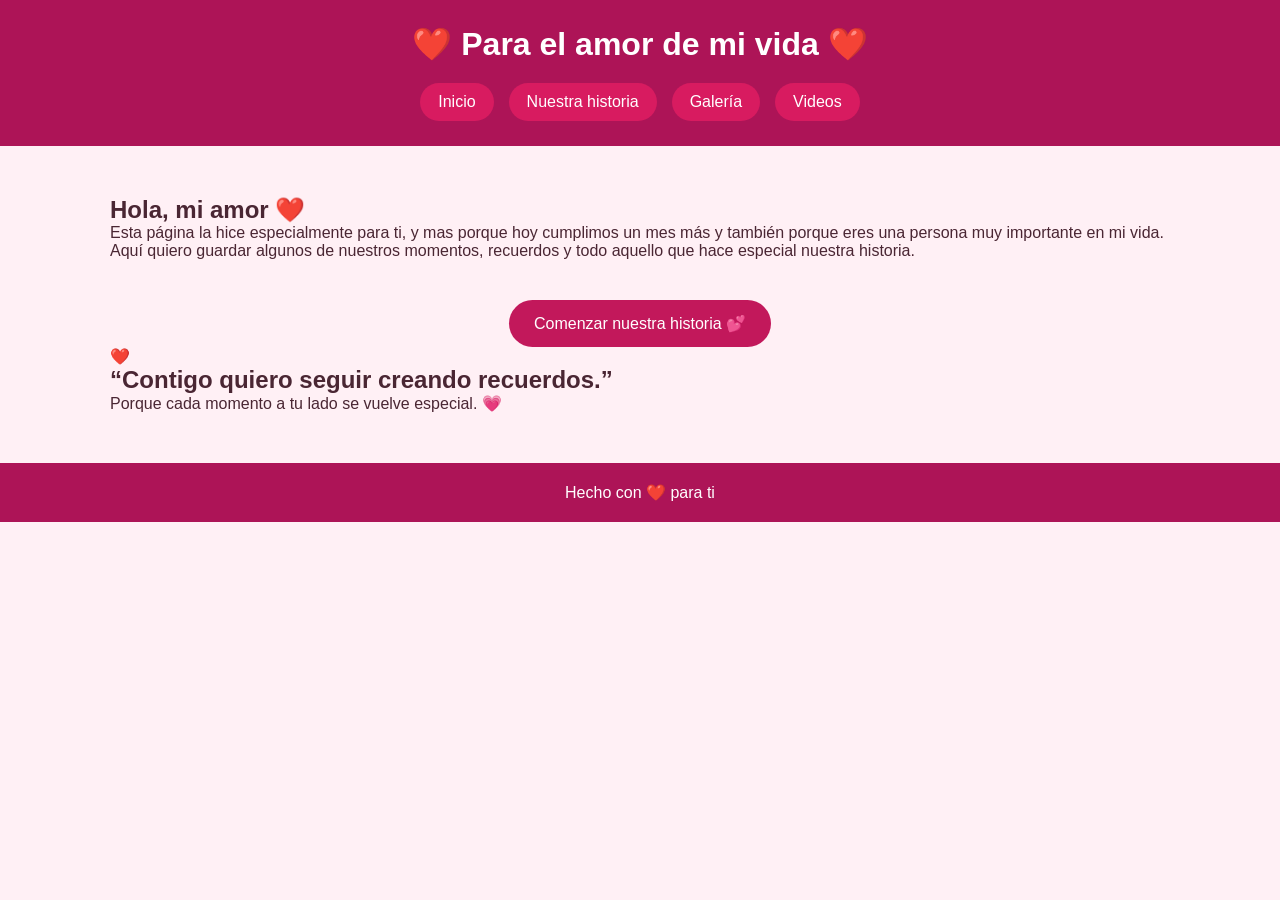
==== index.html @ 66ee2d4e "mi vida" ====
<!DOCTYPE html>
<html lang="es">
<head>
    <meta charset="UTF-8">
    <meta name="viewport" content="width=device-width, initial-scale=1.0">
    <title>Para el amor de mi vida ❤️</title>
    <link rel="stylesheet" href="css/inicio.css">
</head>

<body>

    <header>
        <h1>❤️ Para el amor de mi vida ❤️</h1>

        <nav>
            <a href="index.html">Inicio</a>
            <a href="historia.html">Nuestra historia</a>
            <a href="galeria.html">Galería</a>
            <a href="videos.html">Videos</a>
        </nav>
    </header>

    <main class="inicio">

        <section class="bienvenida">
            <div class="contenido">
                <h2>Hola, mi amor ❤️</h2>

                <p>
                    Esta página la hice especialmente para ti,
                     y mas porque hoy cumplimos un mes más y también
                   porque eres una persona muy importante en mi vida.
                </p>

                <p>
                    Aquí quiero guardar algunos de nuestros momentos,
                    recuerdos y todo aquello que hace especial nuestra historia.
                </p>

                <a href="historia.html" class="boton">
                    Comenzar nuestra historia 💕
                </a>
            </div>

            <div class="corazon">
                ❤️
            </div>
        </section>

        <section class="frase">
            <h2>“Contigo quiero seguir creando recuerdos.”</h2>
            <p>Porque cada momento a tu lado se vuelve especial. 💗</p>
        </section>

    </main>

    <footer>
        <p>Hecho con ❤️ para ti</p>
    </footer>

</body>
</html>
---- css/inicio.css ----
* {
    margin: 0;
    padding: 0;
    box-sizing: border-box;
}

body {
    font-family: Arial, sans-serif;
    background: #fff0f5;
    color: #4a2633;
}

header {
    background: #ad1457;
    color: white;
    text-align: center;
    padding: 25px;
}

header h1 {
    margin-bottom: 20px;
}

nav {
    display: flex;
    justify-content: center;
    gap: 15px;
    flex-wrap: wrap;
}

nav a {
    text-decoration: none;
    color: white;
    padding: 10px 18px;
    background: #d81b60;
    border-radius: 20px;
    transition: 0.3s;
}

nav a:hover {
    background: white;
    color: #ad1457;
}

main {
    max-width: 1100px;
    margin: auto;
    padding: 50px 20px;
}

.introduccion {
    background: white;
    padding: 40px;
    text-align: center;
    border-radius: 25px;
    margin-bottom: 40px;
    box-shadow: 0 8px 20px rgba(0,0,0,0.1);
}

.introduccion h2 {
    color: #ad1457;
    margin-bottom: 20px;
    font-size: 32px;
}

.introduccion p {
    line-height: 1.7;
    font-size: 18px;
}

.momentos {
    display: grid;
    grid-template-columns: repeat(2, 1fr);
    gap: 25px;
}

.tarjeta {
    background: white;
    padding: 30px;
    border-radius: 20px;
    text-align: center;
    box-shadow: 0 7px 18px rgba(0,0,0,0.1);
    transition: 0.3s;
}

.tarjeta:hover {
    transform: translateY(-8px);
}

.tarjeta span {
    font-size: 45px;
}

.tarjeta h3 {
    color: #c2185b;
    margin: 15px 0;
}

.tarjeta p {
    line-height: 1.6;
}

.boton {
    display: block;
    width: fit-content;
    margin: 40px auto 0;
    padding: 14px 25px;
    background: #c2185b;
    color: white;
    text-decoration: none;
    border-radius: 25px;
}

.boton:hover {
    background: #880e4f;
}

footer {
    background: #ad1457;
    color: white;
    text-align: center;
    padding: 20px;
}

@media (max-width: 700px) {

    .momentos {
        grid-template-columns: 1fr;
    }
}
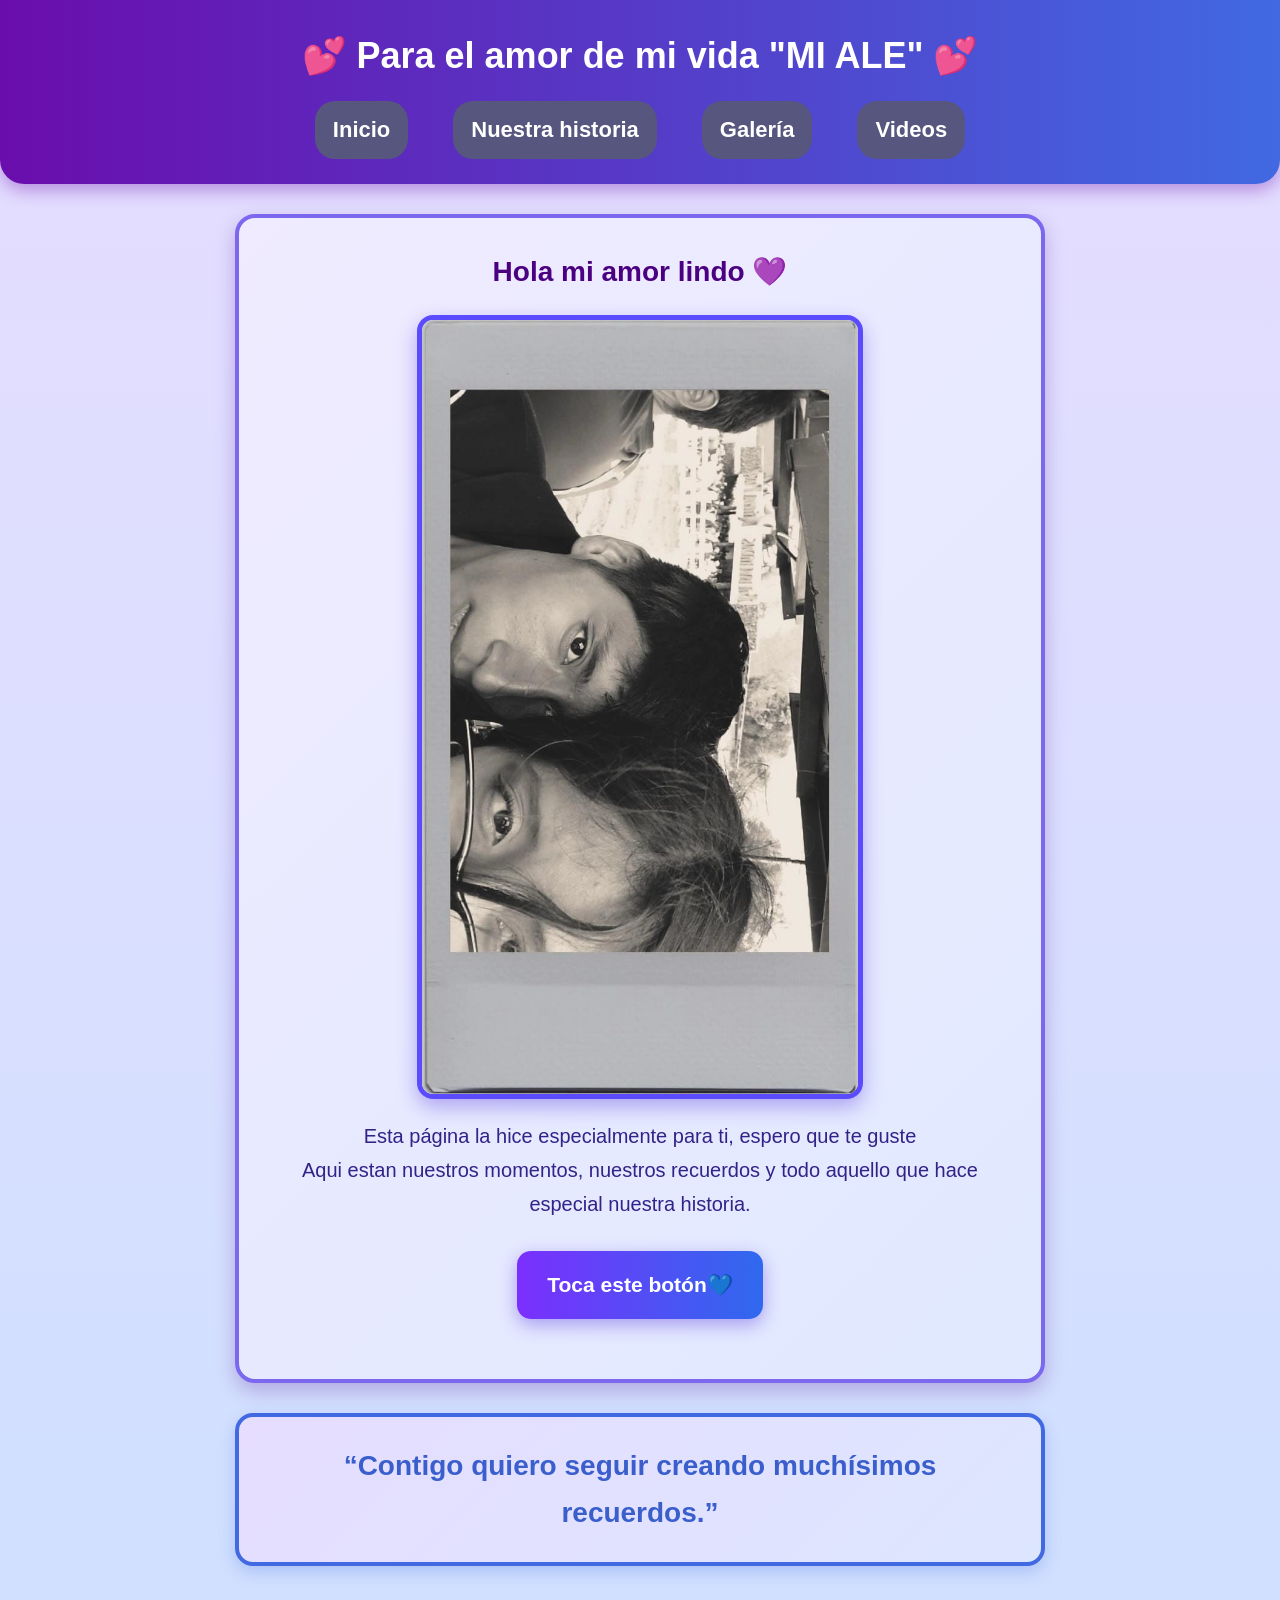
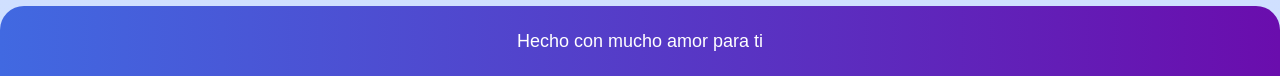
==== commit b9db6dfa: "Sube mi archivo" ====
--- a/index.html
+++ b/index.html
@@ -3,14 +3,147 @@
 <head>
     <meta charset="UTF-8">
     <meta name="viewport" content="width=device-width, initial-scale=1.0">
-    <title>Para el amor de mi vida ❤️</title>
+    <title>Para el amor de mi vida 💜💙</title>
     <link rel="stylesheet" href="css/inicio.css">
+    <style>
+        /* TODO EL FONDO EN VIOLETA-AZUL */
+        body {
+            background: linear-gradient(180deg, #e6ddff, #cfe0ff);
+            color: #2b0050;
+            font-family: sans-serif;
+            margin: 0;
+            padding: 0;
+        }
+
+        /* LETRAS GRANDES EN TODO LADO */
+        * {
+            font-size: 19px;
+            line-height: 1.7;
+        }
+
+        /* ENCABEZADO ARRIBA */
+        header {
+            background: linear-gradient(90deg, #6a0dad, #4169e1);
+            padding: 25px;
+            border-radius: 0 0 24px 24px;
+            box-shadow: 0 6px 18px rgba(106,13,173,0.4);
+        }
+
+        header h1 {
+            font-size: 36px;
+            text-align: center;
+            color: #ffffff;
+            margin: 0;
+        }
+
+        /* MENÚ DE NAVEGACIÓN */
+        nav {
+            text-align: center;
+            margin-top: 15px;
+        }
+
+        nav a {
+            font-size: 22px;
+            margin: 0 15px;
+            text-decoration: none;
+            color: white;
+            font-weight: bold;
+        }
+
+        nav a:hover {
+            color: #e6ccff;
+        }
+
+        /* SECCIÓN PRINCIPAL */
+        main.inicio {
+            max-width: 850px;
+            margin: 30px auto;
+            padding: 0 20px;
+        }
+
+        .bienvenida {
+            background: linear-gradient(135deg, #f0ebff, #e0e9ff);
+            padding: 30px;
+            border-radius: 20px;
+            border: 4px solid #7b68ee;
+            box-shadow: 0 8px 20px rgba(75,0,130,0.25);
+        }
+
+        h2 {
+            font-size: 28px;
+            text-align: center;
+            color: #4b0082;
+            margin-top: 0;
+        }
+
+        p {
+            font-size: 20px;
+            color: #332288;
+            text-align: center;
+        }
+
+        /* FOTO */
+        img {
+            max-width: 60%;
+            height: auto;
+            display: block;
+            margin: 20px auto;
+            border-radius: 16px;
+            border: 5px solid #5b4bff;
+            box-shadow: 0 8px 20px rgba(90,60,220,0.4);
+        }
+
+        /* BOTÓN */
+        .boton {
+            display: block;
+            width: fit-content;
+            margin: 30px auto;
+            padding: 16px 30px;
+            background: linear-gradient(90deg, #7b2ffd, #2f69ee);
+            color: white;
+            text-align: center;
+            border-radius: 14px;
+            text-decoration: none;
+            font-size: 21px;
+            font-weight: bold;
+            box-shadow: 0 6px 18px rgba(80,40,220,0.4);
+        }
+
+        .boton:hover {
+            transform: scale(1.05);
+        }
+
+        /* FRASE */
+        .frase {
+            margin-top: 30px;
+            padding: 25px;
+            background: linear-gradient(135deg, #e6ddff, #dde6ff);
+            border-radius: 18px;
+            border: 4px solid #4169e1;
+            box-shadow: 0 6px 16px rgba(65,105,225,0.25);
+        }
+
+        .frase h2 {
+            color: #3a5fcd;
+        }
+
+        /* PIE DE PÁGINA */
+        footer {
+            text-align: center;
+            margin-top: 40px;
+            padding: 20px;
+            background: linear-gradient(90deg, #4169e1, #6a0dad);
+            color: white;
+            font-size: 18px;
+            border-radius: 24px 24px 0 0;
+        }
+    </style>
 </head>
 
 <body>
 
     <header>
-        <h1>❤️ Para el amor de mi vida ❤️</h1>
+        <h1>💕 Para el amor de mi vida "MI ALE" 💕</h1>
 
         <nav>
             <a href="index.html">Inicio</a>
@@ -24,38 +157,32 @@
 
         <section class="bienvenida">
             <div class="contenido">
-                <h2>Hola, mi amor ❤️</h2>
-
+                <h2>Hola mi amor lindo 💜</h2>
+                <img src="css/amor.jpeg" alt="Foto nuestra">
                 <p>
                     Esta página la hice especialmente para ti,
-                     y mas porque hoy cumplimos un mes más y también
-                   porque eres una persona muy importante en mi vida.
+                    espero que te guste
                 </p>
 
                 <p>
-                    Aquí quiero guardar algunos de nuestros momentos,
+                    Aqui estan nuestros momentos, nuestros
                     recuerdos y todo aquello que hace especial nuestra historia.
                 </p>
 
                 <a href="historia.html" class="boton">
-                    Comenzar nuestra historia 💕
+                   Toca este botón💙
                 </a>
-            </div>
-
-            <div class="corazon">
-                ❤️
             </div>
         </section>
 
         <section class="frase">
-            <h2>“Contigo quiero seguir creando recuerdos.”</h2>
-            <p>Porque cada momento a tu lado se vuelve especial. 💗</p>
+            <h2>“Contigo quiero seguir creando muchísimos recuerdos.”</h2>
         </section>
 
     </main>
 
     <footer>
-        <p>Hecho con ❤️ para ti</p>
+        Hecho con mucho amor para ti 
     </footer>
 
 </body>
--- a/css/inicio.css
+++ b/css/inicio.css
@@ -11,7 +11,7 @@
 }
 
 header {
-    background: #ad1457;
+    background: hsl(236, 26%, 57%);
     color: white;
     text-align: center;
     padding: 25px;
@@ -32,14 +32,14 @@
     text-decoration: none;
     color: white;
     padding: 10px 18px;
-    background: #d81b60;
+    background: #56567e;
     border-radius: 20px;
     transition: 0.3s;
 }
 
 nav a:hover {
     background: white;
-    color: #ad1457;
+    color: #363032;
 }
 
 main {
@@ -58,7 +58,7 @@
 }
 
 .introduccion h2 {
-    color: #ad1457;
+    color: #432d37;
     margin-bottom: 20px;
     font-size: 32px;
 }
@@ -75,7 +75,7 @@
 }
 
 .tarjeta {
-    background: white;
+    background: rgb(131, 99, 99);
     padding: 30px;
     border-radius: 20px;
     text-align: center;
@@ -105,18 +105,18 @@
     width: fit-content;
     margin: 40px auto 0;
     padding: 14px 25px;
-    background: #c2185b;
+    background: hsl(236, 26%, 57%);
     color: white;
     text-decoration: none;
     border-radius: 25px;
 }
 
 .boton:hover {
-    background: #880e4f;
+    background: #ac688c;
 }
 
 footer {
-    background: #ad1457;
+    background:hsl(236, 26%, 57%);
     color: white;
     text-align: center;
     padding: 20px;
